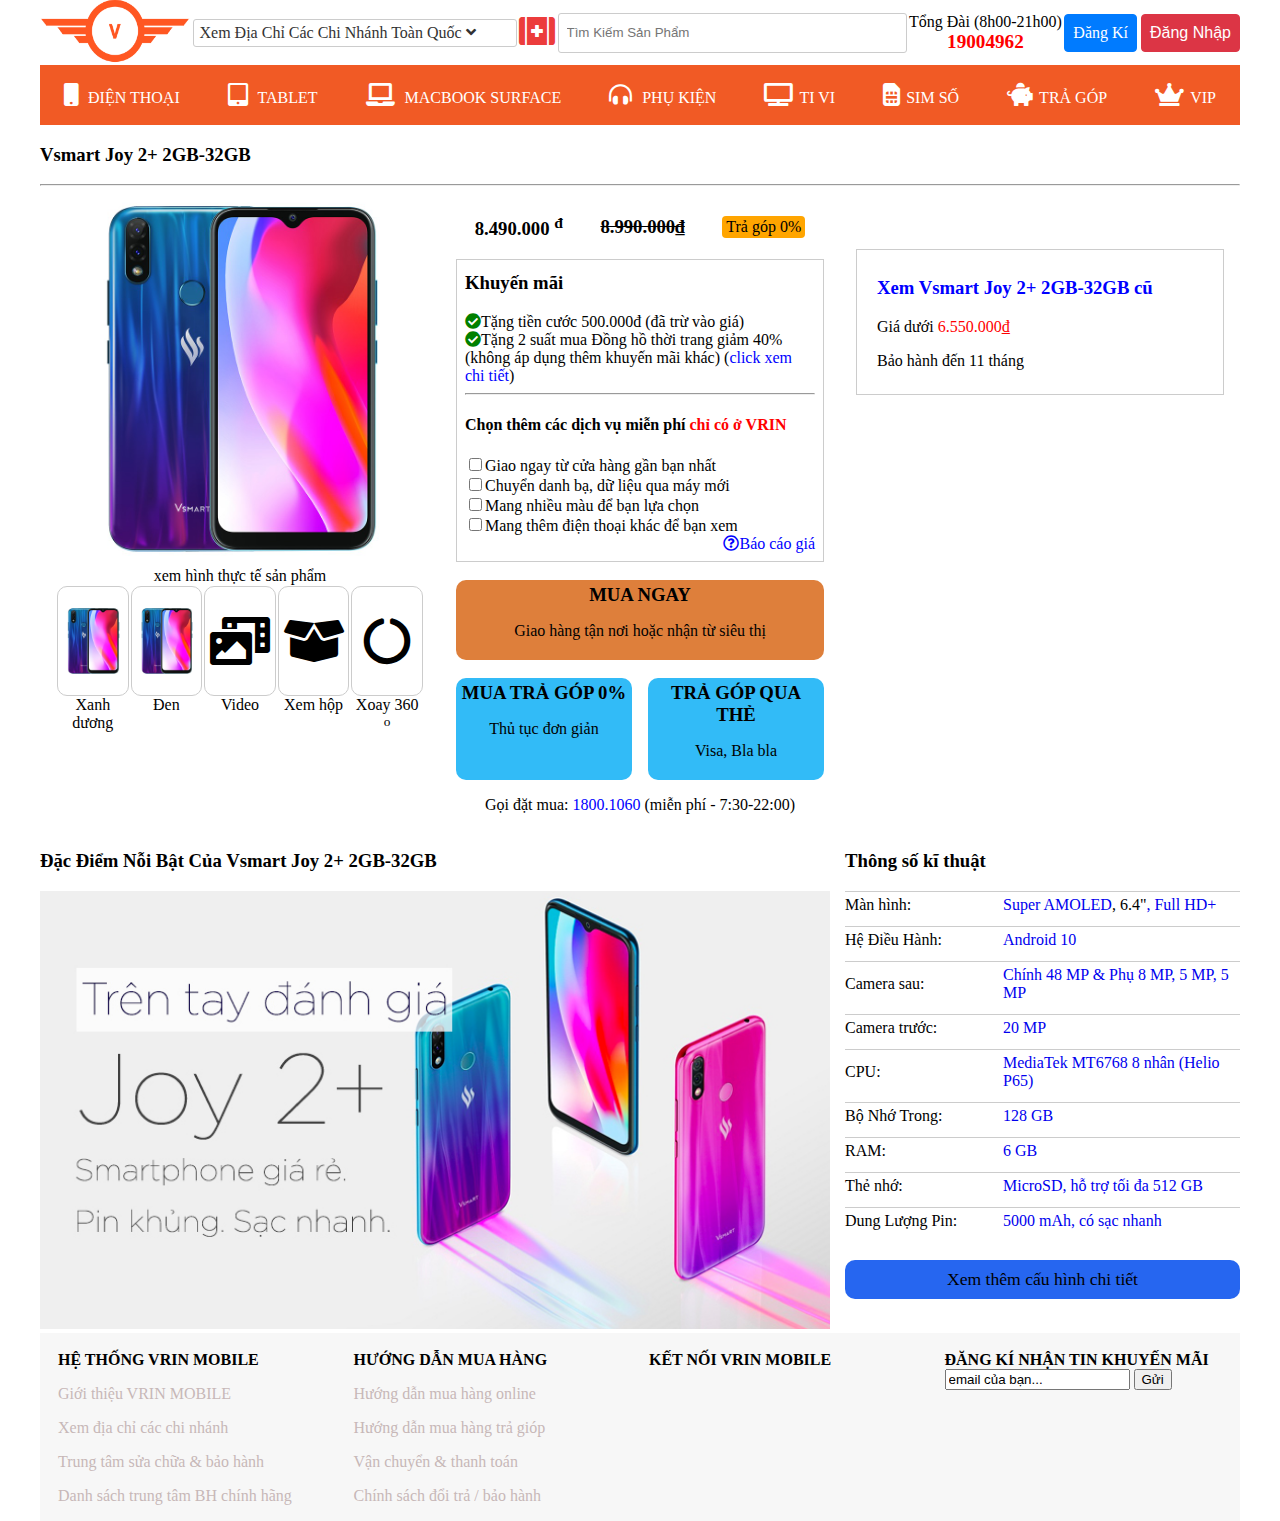
==== chitietsp.html @ d65a0f78 "Add files via upload" ====
<!DOCTYPE html>
<html>
<head>
	<title>Chi Tiết Sản Phẩn</title>
	<link rel="stylesheet" type="text/css" href="style.css">
	<link rel="stylesheet" type="text/css" href="https://cdnjs.cloudflare.com/ajax/libs/font-awesome/5.13.0/css/all.min.css">
</head>
<body style="margin: 0;">
<div class="original" style="background: white">
	<div class="web">
		<div class="header">
			<div class="search">
				<div>
					<img style="height: 65px;width: 150px" src="img/logo.png">
				</div>
				<div class="branch" style="position: relative;">
					<a id="click" class="title_branch" href="#">Xem Địa Chỉ Các Chi Nhánh Toàn Quốc 
						<i class="fas fa-angle-down"></i>
					</a>
					<div class="div_drop">
						<ul class="dropdown">Quảng Nam
							<li> 32 Phan Châu Trinh <span style="color: red">Tam kì-0392604962</span>
							</li>
							<li> 67 Phan Bội Châu <span style="color: red">Hội An-0932456784</span>
							</li>
						</ul>
						<ul class="dropdown">Đà Nẵng
							<li>67 Trần Quang Khải <span style="color: red">Ngũ Hành sơn-0976223157</span>
							</li>
							<li>208 Trần Đại Nghĩa <span style="color: red">Hải Châu-0323957824</span>
							</li>
						</ul>
						<ul class="dropdown">Hà Nội
							<li>108 Nguyễn Huệ <span style="color: red">Cầu giấy-0922323222</span>
							</li>
						</ul>
					</div>
				</div>
				<a style="font-size: 2rem;color: #EC3C3C" href=""><i class="fas fa-first-aid"></i></a>
				<tr>
				
				    <td > <input class="value" type="text" placeholder="Tìm Kiếm Sản Phẩm"  name="txt" size="40">
				    </td>
			    </tr>
			    <div style="text-align: center;">
			    	<p style="margin: 0;">Tổng Đài (8h00-21h00)</p>
			    	<span class="switchboard" >19004962</span>
			    </div>
			    <div>
			    	<a class="button login" href="dangnhap.html">Đăng Kí</a>
			    	<button class="button reg">Đăng Nhập</button>
			    </div>
			</div>
			<div class="header_menu">
				<ul class="header_list">
					<li class="header_item"> <i class="fas fa-mobile icon"></i> <a  href="" >ĐIỆN THOẠI</a></li>
					<li class="header_item"> <i class="fas fa-tablet-alt icon"></i> <a href="">TABLET</a></li>
					<li class="header_item"> <i class="fas fa-laptop icon"></i> <a href="">MACBOOK SURFACE</a></li>
					<li class="header_item"> <i class="fas fa-headphones-alt icon"></i> <a href="">PHỤ KIỆN</a></li>
					<li class="header_item"> <i class="fas fa-tv icon"></i><a href="">TI VI</a></li>
					<li class="header_item"> <i class="fas fa-sim-card icon"></i><a href="">SIM SỐ</a></li>
					<li class="header_item"> <i class="fas fa-piggy-bank icon"></i><a href="">TRẢ GÓP</a></li>	
					<li class="header_item"> <i id="VIP" class="fas fa-crown icon vip"></i><a href="">VIP</a></li>	
				</ul>
			</div>
		 </div>
		 <div class="main">
		 	<h3>Vsmart Joy 2+ 2GB-32GB</h3>
		 	<hr>
		 	<div class="row">
		 		<div class="col-lg-4">
		 			<img style="width: 100%" src="img/hot_product4.png">
		 			<p style="text-align: center;margin: 0;">xem hình thực tế sản phẩm</p>
		 			<div class="row">
		 				<div class="col-lg-2-5 bg_none">
		 					<div class="img">
		 						<img src="img/hot_product4.png">
		 					</div>
		 					<span class="desc_act">Xanh dương</span>
		 				</div>
		 				<div class="col-lg-2-5">
		 					<div class="img">
		 						<img src="img/hot_product4.png">
		 					</div>
		 					<span class="desc_act">Đen</span>
		 				</div>
		 				<div class="col-lg-2-5">
		 					<div class="img">
		 						<i style="font-size: 3rem;display: block;" class="fas fa-photo-video"></i>
		 					</div>
		 					<span class="desc_act">Video</span>
		 				</div>
		 				<div class="col-lg-2-5">
		 					<div class="img">
		 						<i style="font-size: 3rem;display: block;" class="fas fa-box-open"></i>
		 					</div>
		 					<span class="desc_act">Xem hộp</span>
		 				</div>
		 				<div class="col-lg-2-5">
		 					<div class="img">
		 						<i style="font-size: 3rem;display: block;" class="fas fa-circle-notch"></i>
		 					</div>
		 					<span class="desc_act">Xoay 360 <sup>o</sup></span>
		 				</div>
		 			</div>
		 		</div>
		 		<div class="col-lg-4">
		 			<div style="display: flex;justify-content: space-around;align-items: center;">
			 			<h3>8.490.000 <sup>đ</sup></h3>
			 			<h3 style="text-decoration: line-through;"> 8.990.000₫</h3>
			 			<span style="padding: 2px 4px;background: orange;border-radius: 4px;">Trả góp 0%</span>
		 			</div>
		 			<div style="padding: 8px;border: 1px solid #ccc">
		 				<div>
		 					<h3 style="margin-top: 4px">Khuyến mãi</h3>
		 					<i style="color: green" class="fas fa-check-circle"></i><span>Tặng tiền cước 500.000đ (đã trừ vào giá)</span>
		 					<br>
		 					<i style="color: green" class="fas fa-check-circle"></i><span>Tặng 2 suất mua Đồng hồ thời trang giảm 40% (không áp dụng thêm khuyến mãi khác) (<a style="color: blue" href="#">click xem chi tiết</a>)</span>
		 				</div>
		 				<hr>
		 				<div>
		 					<h4>Chọn thêm các dịch vụ miễn phí <span style="color: red">chỉ có ở VRIN</span></h4>
		 					<label>
		 						<input type="checkbox" name="">Giao ngay từ cửa hàng gần bạn nhất
		 					</label>
		 					<br>
		 					<label>
		 						<input type="checkbox" name="">Chuyển danh bạ, dữ liệu qua máy mới
		 					</label>
		 					<br>
		 					<label>
		 						<input type="checkbox" name="">Mang nhiều màu để bạn lựa chọn
		 					</label>
		 					<br>
		 					<label>
		 						<input type="checkbox" name="">Mang thêm điện thoại khác để bạn xem
		 					</label>
		 					<br>
		 					<div style="display: flex;justify-content: flex-end;color: blue">
		 						<i class="far fa-question-circle"></i><span>Báo cáo giá</span>
		 					</div>

		 				</div>
		 			</div>
		 			<br>
		 			<div style="text-align: center;width: 100%;padding: 4px;background: #DE7F3B;border-radius: 10px;box-sizing: border-box;">
		 				<h3 style="margin: 0">MUA NGAY</h3>
		 				<p>Giao hàng tận nơi hoặc nhận từ siêu thị</p>
		 			</div>
		 			<br>
		 			<div style="text-align: center;display: flex;">
		 				<div style="padding: 4px;background: #32BBF7;flex: 1;margin-right: 16px;border-radius: 10px">
		 					<h3 style="margin: 0">MUA TRẢ GÓP 0%</h3>
		 					<p>Thủ tục đơn giản</p>
		 				</div>
		 				<div style="padding: 4px;background: #32BBF7;flex: 1;border-radius: 10px">
		 					<h3 style="margin: 0">TRẢ GÓP QUA THẺ</h3>
		 					<P>Visa, Bla bla</P>
		 				</div>
		 			</div>
		 			<p style="text-align: center;">Gọi đặt mua:<span style="color: blue"> 1800.1060</span> (miễn phí - 7:30-22:00)</p>
		 		</div>
		 		<br>
		 		<br>
		 		<br>
		 		<div class="col-lg-4">
		 			<br>
		 		<br>
		 		<br>
		 			<div style="padding: 8px 20px;border: 1px solid #ccc">
		 				<h3 style="color: blue">Xem Vsmart Joy 2+ 2GB-32GB cũ</h3>
		 				<p>Giá dưới <span style="color: red">6.550.000₫</span></p>
		 				<p>Bảo hành đến 11 tháng</p>
		 			</div>
		 		</div>
		 	</div>
		 	<div style="display: flex;">
		 		<div style="flex: 2">
		 			<h3>Đặc Điểm Nỗi Bật Của Vsmart Joy 2+ 2GB-32GB </h3>
		 			<img style="width: 100%; " src="img/danhgia.jpg">
		 		</div>
		 		<div style="flex: 1;margin-left: 15px;">
		 			<h3>Thông số kĩ thuật</h3>
		 			<ul class="list_info">
		 				<li style="display: flex;border-top: 1px solid #ccc;align-items: center;">
		 					<span style="width: 40%">Màn hình:</span>
		 					<div style="width: 60%">
		 					<a href="#">Super AMOLED</a><span>, 6.4"</span><a href="#">, Full HD+</a>
		 				</div>
		 				</li>
		 				<li style="display: flex;border-top: 1px solid #ccc;align-items: center;">
		 					<span style="width: 40%">Hệ Điều Hành:</span>
		 					<div style="width: 60%">
		 					<a href="#"><span>	Android 10 </span></a>
		 				</div>
		 				</li>
		 				<li style="display: flex;border-top: 1px solid #ccc;align-items: center;">
		 					<span style="width: 40%">Camera sau:</span>
		 					<div style="width: 60%">
		 					<a href="#"><span>Chính 48 MP & Phụ 8 MP, 5 MP, 5 MP</span></a>
		 				</div>
		 				</li>
		 				<li style="display: flex;border-top: 1px solid #ccc;align-items: center;">
		 					<span style="width: 40%">Camera trước:</span>
		 					<div style="width: 60%">
		 					<a href="#"><span>20 MP</span></a>
		 				</div>
		 				</li>
		 				<li style="display: flex;border-top: 1px solid #ccc;align-items: center;">
		 					<span style="width: 40%">CPU:</span>
		 					<div style="width: 60%">
		 					<a href="#"><span>	MediaTek MT6768 8 nhân (Helio P65) </span></a>
		 				</div>
		 				</li>
		 				<li style="display: flex;border-top: 1px solid #ccc;align-items: center;">
		 					<span style="width: 40%">Bộ Nhớ Trong:</span>
		 					<div style="width: 60%">
		 					<a href="#"><span>128 GB</span></a>
		 				</div>
		 				</li>
		 				<li style="display: flex;border-top: 1px solid #ccc;align-items: center;">
		 					<span style="width: 40%">RAM:</span>
		 					<div style="width: 60%">
		 					<a href="#"><span>6 GB</span></a>
		 				</div>
		 				</li>
		 				<li style="display: flex;border-top: 1px solid #ccc;align-items: center;">
		 					<span style="width: 40%">Thẻ nhớ:</span>
		 					<div style="width: 60%">
		 					<a href="#"><span>MicroSD, hỗ trợ tối đa 512 GB</span></a>
		 				</div>
		 				</li>
		 				<li style="display: flex;border-top: 1px solid #ccc;align-items: center;">
		 					<span style="width: 40%">Dung Lượng Pin:</span>
		 					<div style="width: 60%">
		 					<a href="#"><span>5000 mAh, có sạc nhanh</span></a>
		 				</div>
		 				</li>
		 			</ul>
		 			<br>
		 			<div style="width: 100%;background: #2666F0;padding: 1px 0px;border-radius: 10px;">
		 				<p style="text-align: center;font-size: 1.1rem;margin: 8px">Xem thêm cấu hình chi tiết</p>
		 			</div>
		 		</div>
		 	</div>
		 </div>
		 <div class="footer">
			<div style=" background:#f7f7f7 ; padding-top: 18px;" class="row row_footer">
				<div class="col-lg-3" style="margin-left: 18px;">
					<b><h7>HỆ THỐNG VRIN MOBILE</h7></b>
					<div class="menu_footer" style=" color: #C7B8B8">
					<P>Giới thiệu VRIN MOBILE</P>
					<p>Xem địa chỉ các chi nhánh</p>
					<p>Trung tâm sửa chữa & bảo hành</p>
					<p>Danh sách trung tâm BH chính hãng</p>
					</div>
				</div>
				<div class="col-lg-3">
					<b><h7>HƯỚNG DẪN MUA HÀNG</h7></b>
					<div class="menu_footer" style="color:#C7B8B8 ">
					<p>Hướng dẫn mua hàng online</p>
					<P>Hướng dẫn mua hàng trả gióp</P>
					<p>Vận chuyển & thanh toán</p>
					<P>Chính sách đổi trả / bảo hành</P>
					</div>
				</div>
				<div class="col-lg-3">
					<b><h7>KẾT NỐI VRIN MOBILE</h7></b>
					<div class="menu_footer" >
						
					</div>
				</div>
				<div class="col-lg-3">
					<b><h7>ĐĂNG KÍ NHẬN TIN KHUYẾN MÃI</h7></b>
					<div class="menu_footer">
					<span> <input value="email của bạn..." type="text" name=""> 
						<button>Gửi</button>
				    </span>
				    </div>
				</div>
			</div>
		</div>
	</div>
</div>		
</body>
</html>
---- style.css ----
ul li{
	list-style-type: none;
}
ul{
	margin: 0;
	padding-left:0;	
}
a{
	text-decoration: none;
}
a:hover{
	text-decoration: none;
}	
.title_branch:hover{
    background: #f15a25;
    color: #FFFFFF;
}
.row{
	display: flex;
}
.div_drop{
	display: none;
}
.switchboard{
	margin: 0;
    font-size: 1.2rem;
    color: red;
    font-weight: bold;
}
.title_branch{
	color: #333;
	border: 1px solid #ccc;
	border-radius: 3px;
	padding: 4px 6px;
	width: 310px;
	display: block;
}
{
	color: #382525
}
.div_drop{
	box-sizing: border-box;
	z-index: 999;
	position: absolute;
	background: #fff;
	border: 1px solid red;
	padding: 0 8px;
	width: 100%;
	height: 30vh;
	overflow-y: auto;
	animation: anima .2s
}
@keyframes anima{
	from{
		width: 0;
		height: 0;
	}
	to{

	}
}
a{
	
}
.div_drop::-webkit-scrollbar {
  display: none;
}

.dropdown li{
	margin-left: 15px;
	list-style-type:unset;
}
.search{
	height: 65px;
	display: flex;
	align-items: center;
	justify-content: space-between;
	background: white;
}
.value{
	height: 36px;
	border: 1px solid #ccc;
	border-radius: 3px;
	padding-left: 8px;
	outline: none;

}
.value:focus{
box-shadow:1px 2px 8px #C3BFBF;
}
.original{
	width: 100%;
	background: #E9E3E3;
}
.web{
	width: 1200px;
	margin: 0 auto;
}
.header_list{
	height: 100%;
	padding: 0px;
	display: flex;
	justify-content: space-around;
	align-items: center;
	flex: 1;

}
.list_info li{
	padding-top: 4px;
	margin: 12px 0;
}
.header_menu{
	display: flex;
	background: #f15a25;
	height: 60px;
	color: #FFFFFF;
}
.header_item:hover{
	color: #332020;
}
.header_item a:hover{
	color: #332020;
}
.header_item a{
	color:#fff;
}
.icon{
	margin-right: 6px;
	font-size: 23px;
}
.main_slide{
	width: 60%;
}
.tech_news{
	margin-top: 6px;
	margin-bottom: 0;
    color: #FFFFFF;
    background: #f15a25;
    height: 34px;
    text-align: center;
    line-height: 34px;
}
.promotion{
	margin-top: 5px;
}
.tech_news_img{
   width: 100%;
}
.carousel-item{
	height: 382px;
}
.image{
	padding: 15px ;

}
.image_product{
	background: white;
	border: 1px solid #FFFFFF;
	border-radius: 10px;
}
.info_product{
	padding:0 28px;
}
.title_hot-product{
	padding-left: 8px;
	position: relative;
	background: #ff5400;
	margin-top: 8px;
	width: 230px;
	height: 33px;
	color: white;
}
.title_hot-product:after{
	right: -14px;
	position: absolute;
	content: '';
	width: 0;
	height: 0;
	border-left: 1px solid transparent;
	border-right: 14px solid transparent;
	border-bottom: 33px solid #EF6D24;
}
.title_selling:after{
	right: -14px;
	position: absolute;
	content: '';
	width: 0;
	height: 0;
	border-left: 1px solid transparent;
	border-right: 14px solid transparent;
	border-bottom: 33px solid #EF6D24;
}
.title_care:after{
	right: -14px;
	position: absolute;
	content: '';
	width: 0;
	height: 0;
	border-left: 1px solid transparent;
	border-right: 14px solid transparent;
	border-bottom: 33px solid #EF6D24;
}
.hot_deal{
	border: 2px solid #F25623;
	background: #FFFFFF;
}
.img_hotdeal{
	border: 2px solid #F25623;
	padding: 8px;
}
.name_hotdeal{
	color:#f15a25;
	text-align: center; 
}
.title_hotdeal{
	padding: 8px;
	display: flex;
	align-items: center;
	justify-content: center;
}
.title_hotdeal h3{
	font-size: 2rem;
	padding-bottom: 14px;
}
.title_hotdeal p{
	font-size: 1.2rem;
	background: #FF680C;
	border-radius: 8px;
	padding: 4px;
}
.title_selling{
	padding-left: 8px;
	position: relative;
	background: #ff5400;
	margin-top: 8px;
	width: 317px;
	height: 33px;
	color: white;
}
.image_selling{
	background: white;
	border: 1px solid #FFFFFF;
	border-radius: 10px;
}
.info_selling{
	padding:0 28px;
}
.title_care{
	padding-left: 8px;
	position: relative;
	background: #ff5400;
	margin-top: 8px;
	width: 400px;
	height: 33px;
	color: white;
}
.image_care{
	background: white;
	border: 1px solid #FFFFFF;
	border-radius: 10px;
}
.info_care{
	padding:0 28px;
}
.seemore{
	margin-top: 16px;
	display: flex;
    justify-content: center;
    width: 100%;
    align-items: center;
}
.see_more{
	border: 1px solid #FD6D06 ;
    padding: 16px 60px;
    line-height: 100%;
    color: #FD6D06;
    border-radius: 10px;
    margin-top: -15px;
}
.see_more:hover{
	background: #FD6D06;
	color: white;
}
.col-lg-2-5{
	background: white;
	width: 20%;
	border: 1px solid #FFFFFF;
	border-radius: 10px;
}
.col-lg-4{
	background: white;
	padding: 0 15px;
	width: 33.3%;
	background: white;
	border: 1px solid #FFFFFF;
}
.title_accessories{
	margin-top: 8px;
	padding-left: 8px;
	position: relative;
	background:#ff5400;
	color: white;
	width: 205px;
	height: 33px; 
}
.title_accessories:after{
    right: -14px;
	position: absolute;
	content: '';
	width: 0;
	height: 0;
	border-left: 1px solid transparent;
	border-right: 14px solid transparent;
	border-bottom: 33px solid #EF6D24;	
}
.col1{
	width: 25%;
	margin: 8px;
}
.col{
	margin: 8px;

}
.abc{
	margin-left: 0px;
}
.col-lg-3{
	width: 25%;
}
.info_accessories{
	padding:0 28px;
}
.img img{
	width: 100%;
}
.img{
	border: 1px solid #ccc;
	border-radius: 10px;
	display: flex;
	align-items: center;
	height: 100%;
	justify-content: center;
}
.desc_act{
	text-align: center;
	display: block;
}
.button{
	color: #fff;
	display: inline-block;
    font-weight: 400;
    text-align: center;
    border: 1px solid transparent;
    padding: 6px 8px;
    font-size: 1rem;
    line-height: 1.5;
    border-radius: 4px;
}
.login{
    background-color: #007bff;
    border-color: #007bff;
}
.reg{
    background-color: #dc3545;
    border-color: #dc3545;
}
.branch:hover .div_drop{
	display: block;
}
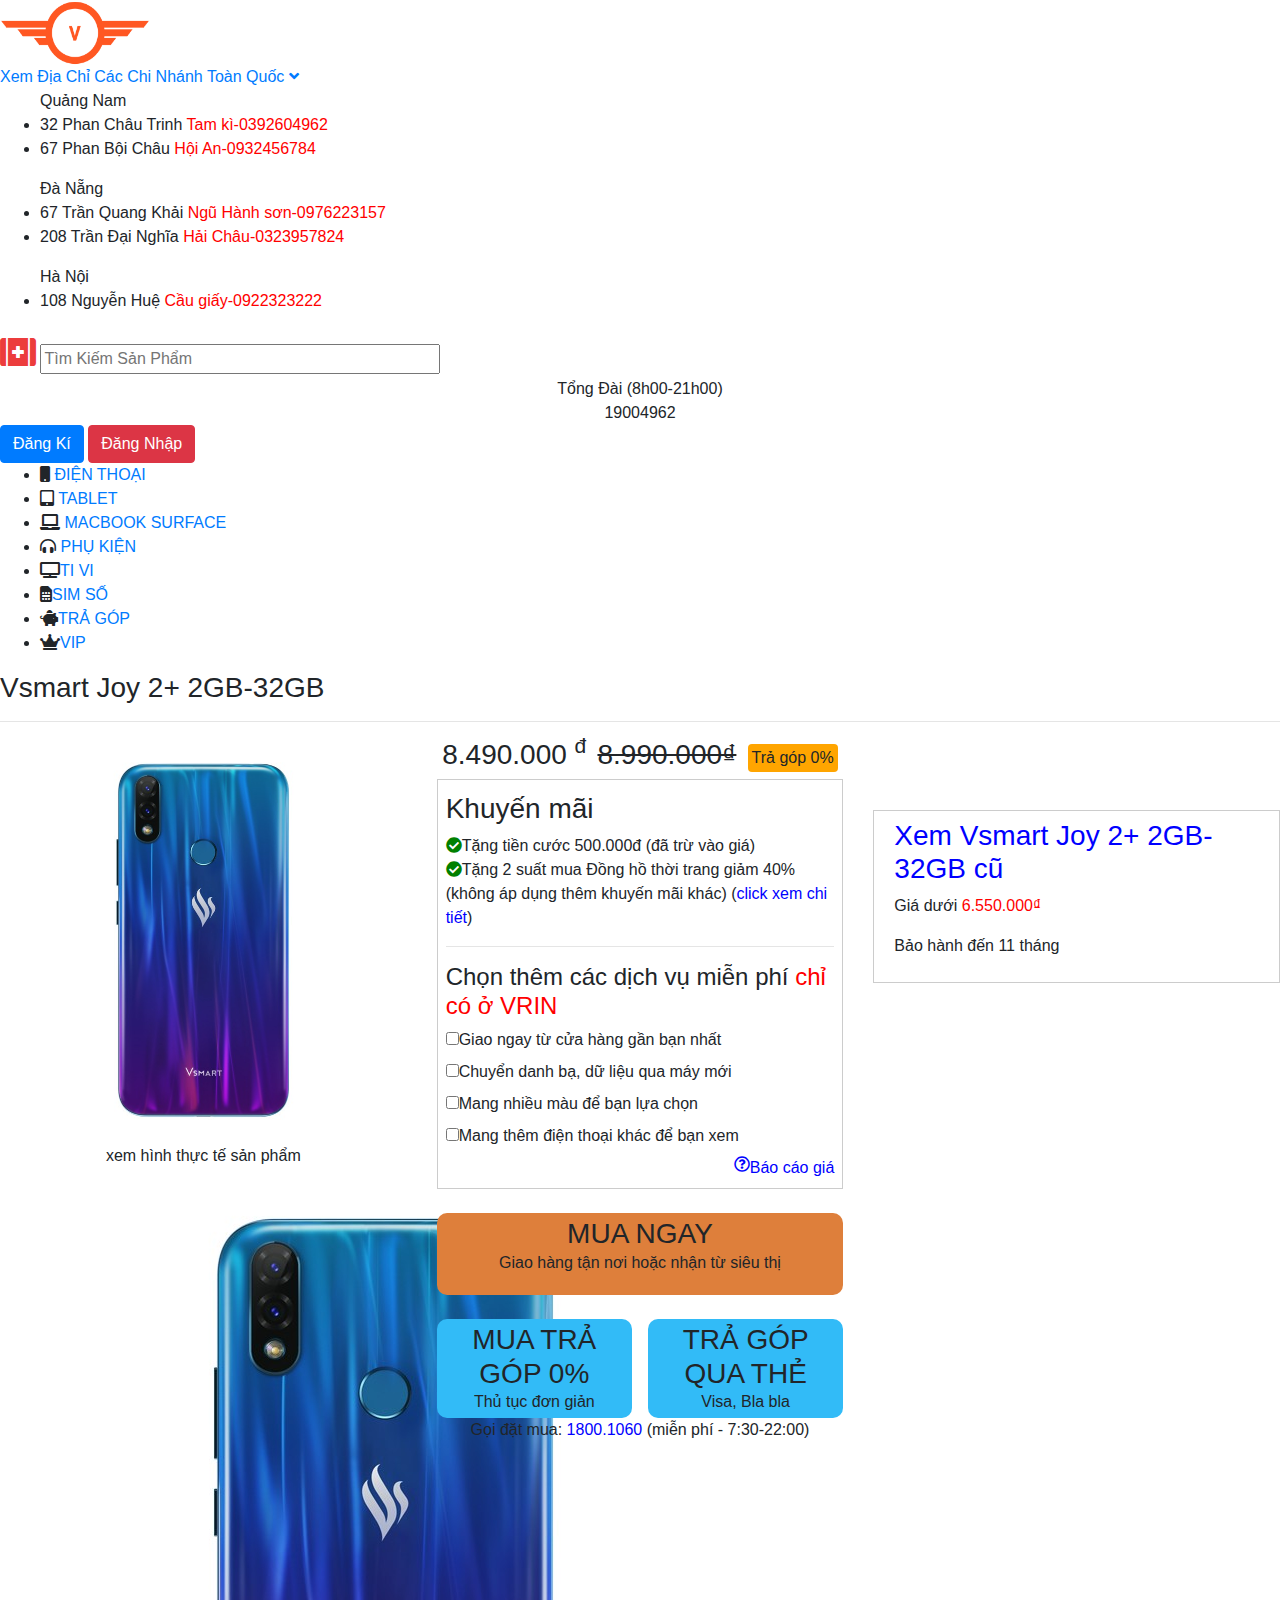
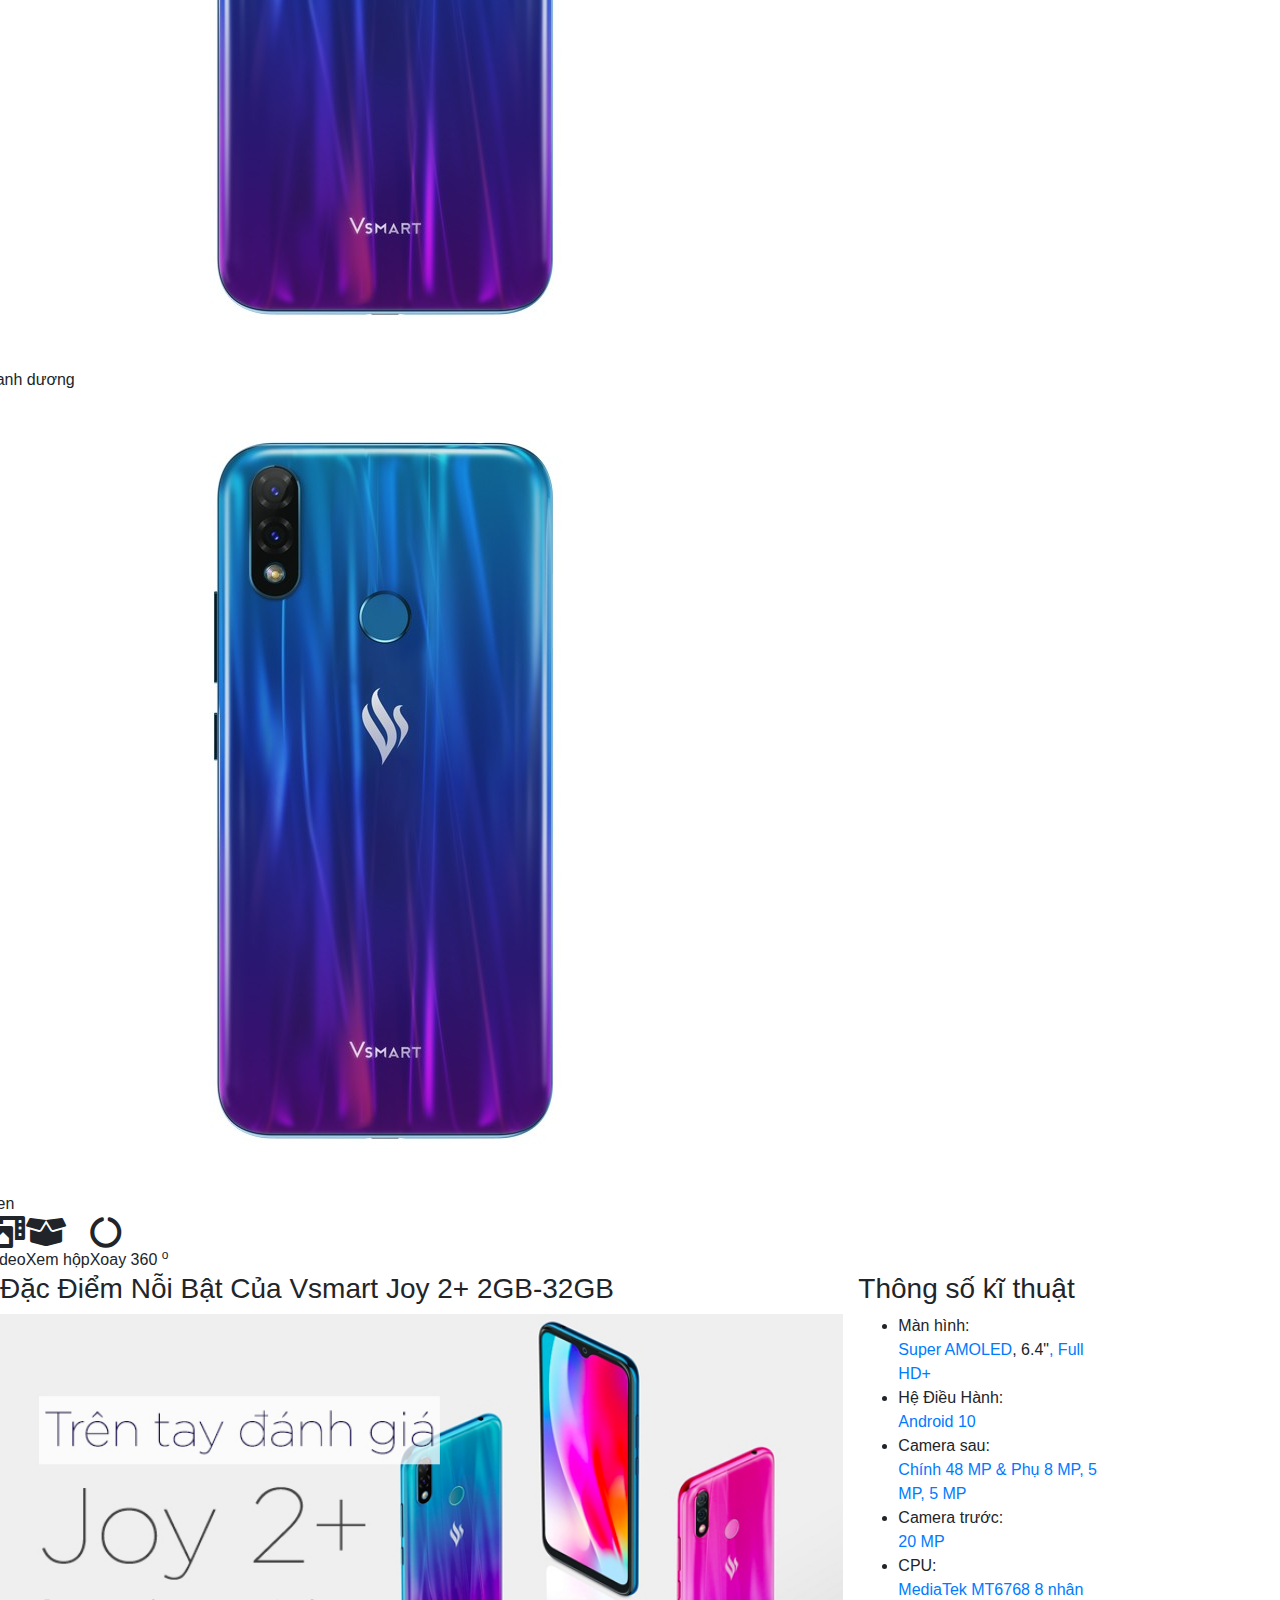
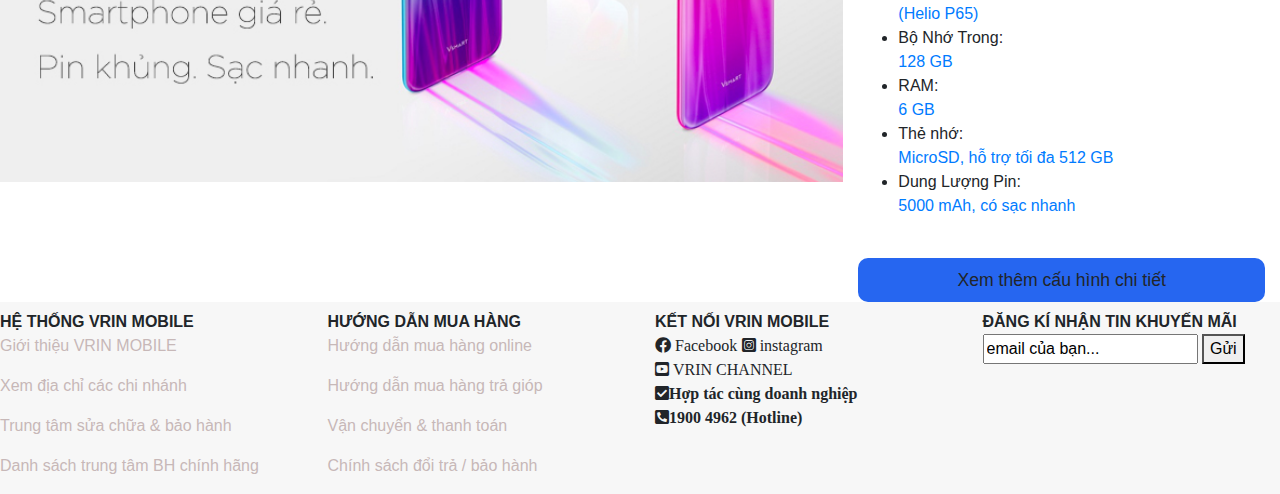
==== commit d44a7f5a: "Update chitietsp.html" ====
--- a/chitietsp.html
+++ b/chitietsp.html
@@ -2,8 +2,11 @@
 <html>
 <head>
 	<title>Chi Tiết Sản Phẩn</title>
-	<link rel="stylesheet" type="text/css" href="style.css">
+	<link rel="stylesheet" href="https://maxcdn.bootstrapcdn.com/bootstrap/4.4.1/css/bootstrap.min.css">
+	<link rel="stylesheet" type="text/css" href="css/style.css">
 	<link rel="stylesheet" type="text/css" href="https://cdnjs.cloudflare.com/ajax/libs/font-awesome/5.13.0/css/all.min.css">
+	<script src="https://ajax.googleapis.com/ajax/libs/jquery/3.5.1/jquery.min.js"></script>
+
 </head>
 <body style="margin: 0;">
 <div class="original" style="background: white">
@@ -47,8 +50,8 @@
 			    	<span class="switchboard" >19004962</span>
 			    </div>
 			    <div>
-			    	<a class="button login" href="dangnhap.html">Đăng Kí</a>
-			    	<button class="button reg">Đăng Nhập</button>
+			    	<a href="#" class="btn btn-primary btn_modal">Đăng Kí</a>
+			    	<button class="btn btn-danger btn_modal">Đăng Nhập</button>
 			    </div>
 			</div>
 			<div class="header_menu">
@@ -69,36 +72,36 @@
 		 	<hr>
 		 	<div class="row">
 		 		<div class="col-lg-4">
-		 			<img style="width: 100%" src="img/hot_product4.png">
+		 			<img style="width: 100%" src="img/hot_product4.jpg">
 		 			<p style="text-align: center;margin: 0;">xem hình thực tế sản phẩm</p>
 		 			<div class="row">
-		 				<div class="col-lg-2-5 bg_none">
-		 					<div class="img">
-		 						<img src="img/hot_product4.png">
+		 				<div class="col-lg-2-5 ">
+		 					<div class="img">
+		 						<img src="img/hot_product4.jpg">
 		 					</div>
 		 					<span class="desc_act">Xanh dương</span>
 		 				</div>
 		 				<div class="col-lg-2-5">
 		 					<div class="img">
-		 						<img src="img/hot_product4.png">
+		 						<img src="img/hot_product4.jpg">
 		 					</div>
 		 					<span class="desc_act">Đen</span>
 		 				</div>
 		 				<div class="col-lg-2-5">
 		 					<div class="img">
-		 						<i style="font-size: 3rem;display: block;" class="fas fa-photo-video"></i>
+		 						<i style="font-size: 2rem;display: block;" class="fas fa-photo-video"></i>
 		 					</div>
 		 					<span class="desc_act">Video</span>
 		 				</div>
 		 				<div class="col-lg-2-5">
 		 					<div class="img">
-		 						<i style="font-size: 3rem;display: block;" class="fas fa-box-open"></i>
+		 						<i style="font-size: 2rem;display: block;" class="fas fa-box-open"></i>
 		 					</div>
 		 					<span class="desc_act">Xem hộp</span>
 		 				</div>
 		 				<div class="col-lg-2-5">
 		 					<div class="img">
-		 						<i style="font-size: 3rem;display: block;" class="fas fa-circle-notch"></i>
+		 						<i style="font-size: 2rem;display: block;" class="fas fa-circle-notch"></i>
 		 					</div>
 		 					<span class="desc_act">Xoay 360 <sup>o</sup></span>
 		 				</div>
@@ -151,11 +154,11 @@
 		 			<div style="text-align: center;display: flex;">
 		 				<div style="padding: 4px;background: #32BBF7;flex: 1;margin-right: 16px;border-radius: 10px">
 		 					<h3 style="margin: 0">MUA TRẢ GÓP 0%</h3>
-		 					<p>Thủ tục đơn giản</p>
+		 					<p style="margin-bottom: 0">Thủ tục đơn giản</p>
 		 				</div>
 		 				<div style="padding: 4px;background: #32BBF7;flex: 1;border-radius: 10px">
 		 					<h3 style="margin: 0">TRẢ GÓP QUA THẺ</h3>
-		 					<P>Visa, Bla bla</P>
+		 					<P style="margin-bottom: 0">Visa, Bla bla</P>
 		 				</div>
 		 			</div>
 		 			<p style="text-align: center;">Gọi đặt mua:<span style="color: blue"> 1800.1060</span> (miễn phí - 7:30-22:00)</p>
@@ -174,63 +177,63 @@
 		 			</div>
 		 		</div>
 		 	</div>
-		 	<div style="display: flex;">
-		 		<div style="flex: 2">
+		 	<div class="row">
+		 		<div class="col-lg-8">
 		 			<h3>Đặc Điểm Nỗi Bật Của Vsmart Joy 2+ 2GB-32GB </h3>
 		 			<img style="width: 100%; " src="img/danhgia.jpg">
 		 		</div>
-		 		<div style="flex: 1;margin-left: 15px;">
+		 		<div style="margin-left: -15px;" class="col-lg-4">
 		 			<h3>Thông số kĩ thuật</h3>
 		 			<ul class="list_info">
-		 				<li style="display: flex;border-top: 1px solid #ccc;align-items: center;">
+		 				<li class="item_info" >
 		 					<span style="width: 40%">Màn hình:</span>
 		 					<div style="width: 60%">
 		 					<a href="#">Super AMOLED</a><span>, 6.4"</span><a href="#">, Full HD+</a>
 		 				</div>
 		 				</li>
-		 				<li style="display: flex;border-top: 1px solid #ccc;align-items: center;">
+		 				<li class="item_info">
 		 					<span style="width: 40%">Hệ Điều Hành:</span>
 		 					<div style="width: 60%">
 		 					<a href="#"><span>	Android 10 </span></a>
 		 				</div>
 		 				</li>
-		 				<li style="display: flex;border-top: 1px solid #ccc;align-items: center;">
+		 				<li class="item_info">
 		 					<span style="width: 40%">Camera sau:</span>
 		 					<div style="width: 60%">
 		 					<a href="#"><span>Chính 48 MP & Phụ 8 MP, 5 MP, 5 MP</span></a>
 		 				</div>
 		 				</li>
-		 				<li style="display: flex;border-top: 1px solid #ccc;align-items: center;">
+		 				<li class="item_info">
 		 					<span style="width: 40%">Camera trước:</span>
 		 					<div style="width: 60%">
 		 					<a href="#"><span>20 MP</span></a>
 		 				</div>
 		 				</li>
-		 				<li style="display: flex;border-top: 1px solid #ccc;align-items: center;">
+		 				<li class="item_info">
 		 					<span style="width: 40%">CPU:</span>
 		 					<div style="width: 60%">
 		 					<a href="#"><span>	MediaTek MT6768 8 nhân (Helio P65) </span></a>
 		 				</div>
 		 				</li>
-		 				<li style="display: flex;border-top: 1px solid #ccc;align-items: center;">
+		 				<li class="item_info">
 		 					<span style="width: 40%">Bộ Nhớ Trong:</span>
 		 					<div style="width: 60%">
 		 					<a href="#"><span>128 GB</span></a>
 		 				</div>
 		 				</li>
-		 				<li style="display: flex;border-top: 1px solid #ccc;align-items: center;">
+		 				<li class="item_info">
 		 					<span style="width: 40%">RAM:</span>
 		 					<div style="width: 60%">
 		 					<a href="#"><span>6 GB</span></a>
 		 				</div>
 		 				</li>
-		 				<li style="display: flex;border-top: 1px solid #ccc;align-items: center;">
+		 				<li class="item_info">
 		 					<span style="width: 40%">Thẻ nhớ:</span>
 		 					<div style="width: 60%">
 		 					<a href="#"><span>MicroSD, hỗ trợ tối đa 512 GB</span></a>
 		 				</div>
 		 				</li>
-		 				<li style="display: flex;border-top: 1px solid #ccc;align-items: center;">
+		 				<li class="item_info">
 		 					<span style="width: 40%">Dung Lượng Pin:</span>
 		 					<div style="width: 60%">
 		 					<a href="#"><span>5000 mAh, có sạc nhanh</span></a>
@@ -244,9 +247,9 @@
 		 		</div>
 		 	</div>
 		 </div>
-		 <div class="footer">
-			<div style=" background:#f7f7f7 ; padding-top: 18px;" class="row row_footer">
-				<div class="col-lg-3" style="margin-left: 18px;">
+		 <div class="footer"  style="background: #f7f7f7;padding-top: 8px;">
+			<div class="row">
+				<div class="col-lg-3">
 					<b><h7>HỆ THỐNG VRIN MOBILE</h7></b>
 					<div class="menu_footer" style=" color: #C7B8B8">
 					<P>Giới thiệu VRIN MOBILE</P>
@@ -267,7 +270,13 @@
 				<div class="col-lg-3">
 					<b><h7>KẾT NỐI VRIN MOBILE</h7></b>
 					<div class="menu_footer" >
-						
+						<div class="connect_us">
+							<i class="fab fa-facebook"> Facebook</i>
+							<i class="fab fa-instagram-square"> instagram</i>
+							<i class="fab fa-youtube-square"> VRIN CHANNEL</i>
+							<i class="fas fa-check-square">Hợp tác cùng doanh nghiệp</i>
+							<i class="fas fa-phone-square-alt">1900 4962 (Hotline)</i>
+						</div>
 					</div>
 				</div>
 				<div class="col-lg-3">
@@ -283,4 +292,5 @@
 	</div>
 </div>		
 </body>
-</html>+<script src="js/js.js"></script>
+</html>
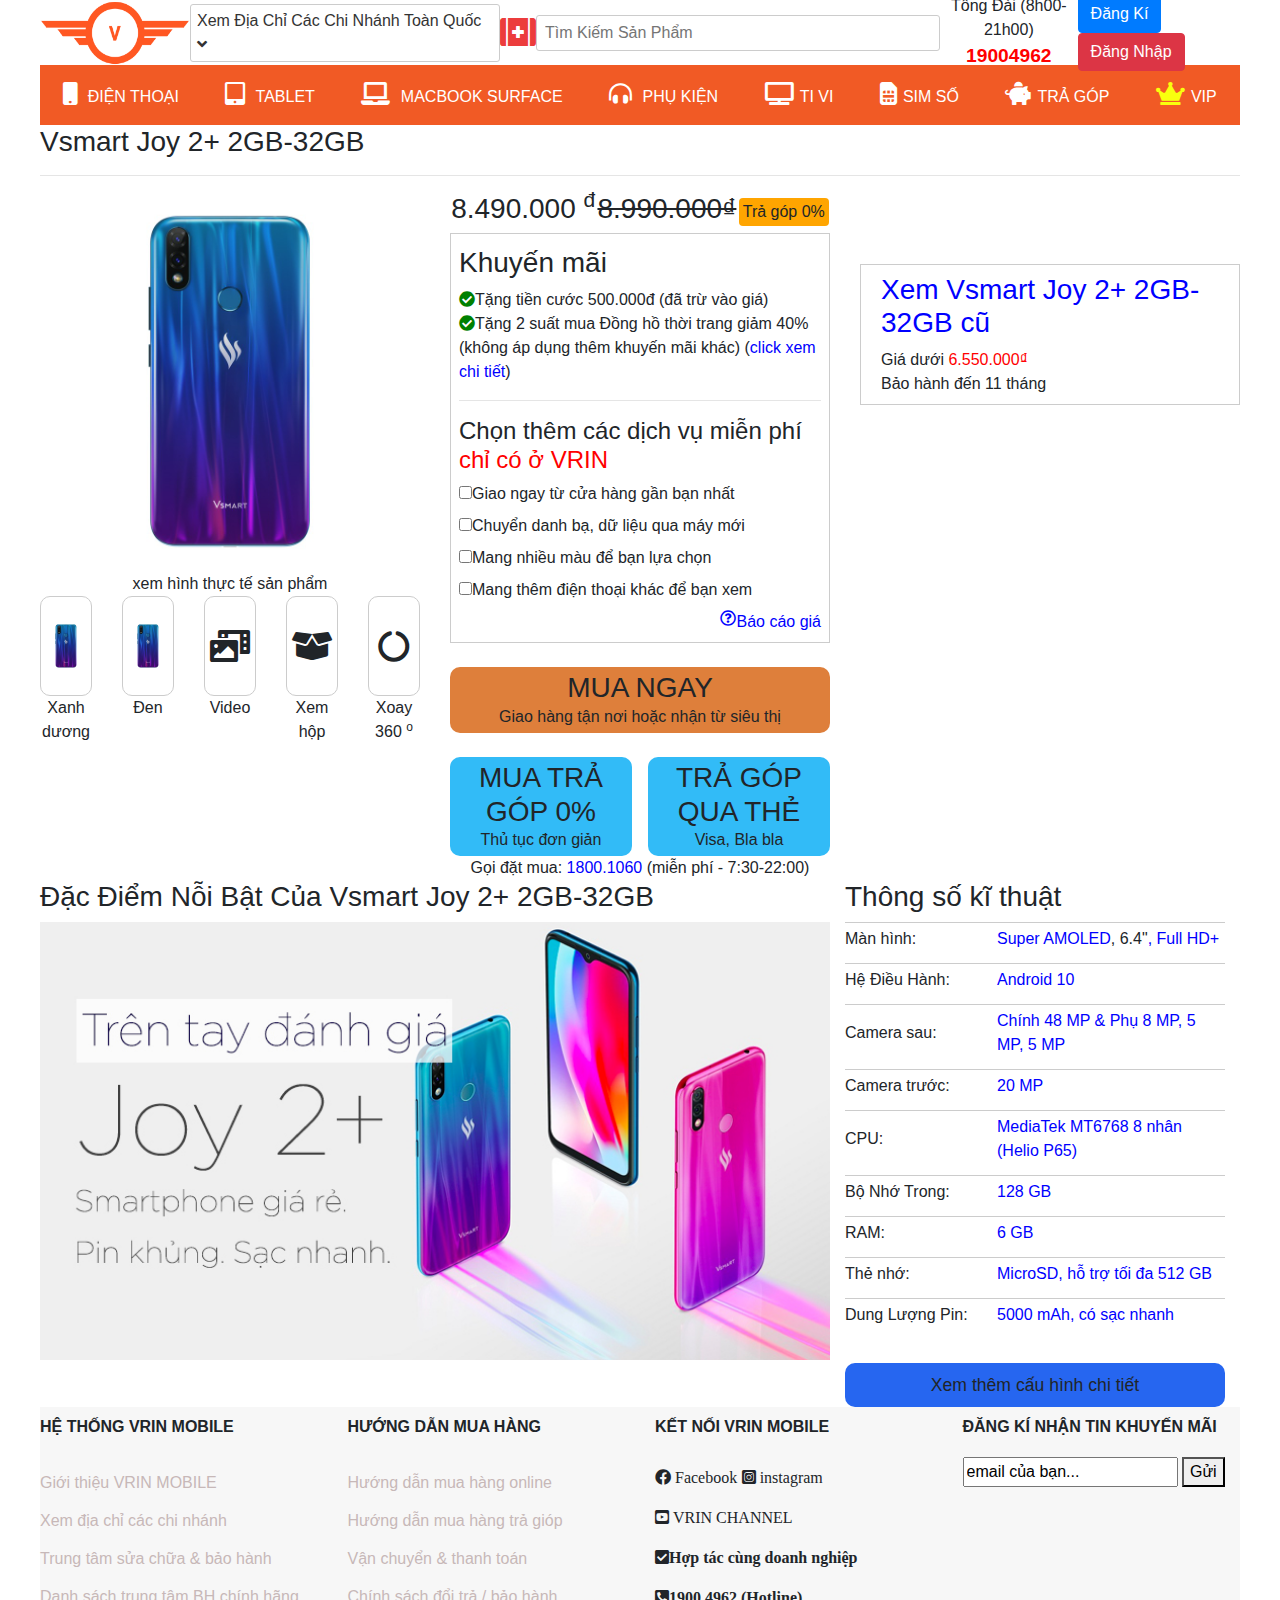
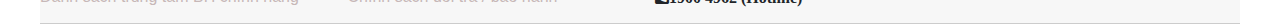
==== commit 275940b4: "Update chitietsp.html" ====
--- a/chitietsp.html
+++ b/chitietsp.html
@@ -3,7 +3,7 @@
 <head>
 	<title>Chi Tiết Sản Phẩn</title>
 	<link rel="stylesheet" href="https://maxcdn.bootstrapcdn.com/bootstrap/4.4.1/css/bootstrap.min.css">
-	<link rel="stylesheet" type="text/css" href="css/style.css">
+	<link rel="stylesheet" type="text/css" href="style.css">
 	<link rel="stylesheet" type="text/css" href="https://cdnjs.cloudflare.com/ajax/libs/font-awesome/5.13.0/css/all.min.css">
 	<script src="https://ajax.googleapis.com/ajax/libs/jquery/3.5.1/jquery.min.js"></script>
 
--- a/style.css
+++ b/style.css
@@ -0,0 +1,551 @@
+	ul li{
+		list-style-type: none;
+	}
+	ul{
+		padding-left:0;	
+		margin: 0px;
+	}
+	a:hover{
+		text-decoration: none;
+	}
+	p{
+		margin-bottom: 0;
+	}	
+	.title_branch:hover{
+	    background: #f15a25;
+	    color: #FFFFFF;
+	}
+	.div_drop{
+		display: none;
+	}
+	.switchboard{
+		margin: 0;
+	    font-size: 1.2rem;
+	    color: red;
+	    font-weight: bold;
+	}
+	.title_branch{
+		color: #333;
+		border: 1px solid #ccc;
+		border-radius: 3px;
+		padding: 4px 6px;
+		width: 310px;
+		display: block;
+	}
+	{
+		color: #382525
+	}
+	.div_drop{
+		z-index: 999;
+		position: absolute;
+		background: #fff;
+		border: 1px solid red;
+		padding: 0 8px;
+		width: 100%;
+		height: 30vh;
+		overflow-y: auto;
+	}
+	a{
+		color: #FFFFFF;
+	}
+	.div_drop::-webkit-scrollbar {
+	  display: none;
+	}
+
+	.dropdown li{
+		margin-left: 15px;
+		list-style-type:unset;
+	}
+	.search{
+		background: white;
+		height: 65px;
+		display: flex;
+		align-items: center;
+		justify-content: space-between;
+	}
+	.value{
+		height: 36px;
+		border: 1px solid #ccc;
+		border-radius: 3px;
+		padding-left: 8px;
+		outline: none;
+
+	}
+	.value:focus{
+	box-shadow:1px 2px 8px #C3BFBF;
+	}
+	.original{
+		width: 100%;
+		background: #E9E3E3;
+	}
+	.web{
+		width: 1200px;
+		margin: 0 auto;
+	}
+	.header_list{
+		height: 100%;
+		padding: 0px;
+		display: flex;
+		justify-content: space-around;
+		align-items: center;
+		flex: 1;
+
+	}
+	.header_list a{
+		text-decoration: none;
+	}
+	.header_menu{
+		display: flex;
+		background: #f15a25;
+		height: 60px;
+		color: #FFFFFF;
+	}
+	.header_item:hover{
+		color: #332020;
+	}
+	.header_item a:hover{
+		color: #332020;
+	}
+	.icon{
+		margin-right: 6px;
+		font-size: 23px;
+	}
+	.vip{
+		color: #F9FF0E;
+	}
+	.tech_news{
+	    color: #FFFFFF;
+	    background: #f15a25;
+	    height: 34px;
+	    text-align: center;
+	    line-height: 34px;
+	}
+	.promotion{
+		margin-top: 5px;
+	}
+	.tech_news_img{
+	   width: 100%;
+	}
+	.carousel-item{
+		height: 382px;
+	}
+	.image_product{
+		
+	}
+	.info_product{
+		padding:0px;
+	}
+	.product{
+		padding: 8px;
+		background: white;
+		border: 1px solid #FFFFFF;
+		border-radius: 10px;
+	}
+	.buy{
+		padding: 4px;
+		text-align: center;
+		border: 1px solid #ff5400;
+		color: white;
+		text-transform: uppercase;
+		font-size: 0.6rem;
+		font-weight: 700;
+		border-radius: 6px;
+	}
+	.buy.buy_now{
+		color: #ff5400;
+	}
+	.buy.buy_install{
+		color: #333;
+		border: 1px solid black;
+	}
+	.title_hot-product{
+		padding-left: 8px;
+		position: relative;
+		background: #ff5400;
+		margin-top: 8px;
+		max-width: 340px;
+		color: white;
+	}
+	.title_hot-product:after{
+		right: -14px;
+		position: absolute;
+		content: '';
+		width: 0;
+		height: 0;
+		border-left: 1px solid transparent;
+		border-right: 14px solid transparent;
+		border-bottom: 33px solid #EF6D24;
+	}
+	.title_hot-product:before{
+		position: absolute;
+		content: '';
+		width: 1200px;
+		height: 2px;
+		bottom: 0px;
+		left: 0;
+		background: #ff5400;
+	}
+	.image{
+		padding: 0 12px;
+	}
+	.title_selling:after{
+		right: -14px;
+		position: absolute;
+		content: '';
+		width: 0;
+		height: 0;
+		border-left: 1px solid transparent;
+		border-right: 14px solid transparent;
+		border-bottom: 33px solid #EF6D24;
+	}
+	.title_selling:before{
+		position: absolute;
+		content: '';
+		width: 1200px;
+		height: 2px;
+		bottom: 0px;
+		left: 0;
+		background: #ff5400;
+	}
+	.title_care:after{
+		right: -14px;
+		position: absolute;
+		content: '';
+		width: 0;
+		height: 0;
+		border-left: 1px solid transparent;
+		border-right: 14px solid transparent;
+		border-bottom: 33px solid #EF6D24;
+	}
+	.title_care:before{
+		position: absolute;
+		content: '';
+		width: 1200px;
+		height: 2px;
+		bottom: 0px;
+		left: 0;
+		background: #ff5400;
+	}
+	.hot_deal{
+		border: 2px solid #F25623;
+		background: #FFFFFF;
+	}
+	.img_hotdeal{
+		border: 2px solid #F25623;
+		padding: 8px;
+	}
+	.name_hotdeal{
+		color:#f15a25;
+		text-align: center; 
+	}
+	.title_hotdeal{
+		padding: 8px;
+		display: flex;
+		align-items: center;
+		justify-content: center;
+	}
+	.title_hotdeal h3{
+		font-size: 2rem;
+	}
+	.title_hotdeal p{
+		font-size: 1.2rem;
+		background: #FF680C;
+		border-radius: 8px;
+		padding: 4px;
+	}
+	.title_selling{
+		padding-left: 8px;
+		position: relative;
+		background: #ff5400;
+		margin-top: 8px;
+		width: 460px;
+		color: white;
+	}
+	.image_selling{
+		background: white;
+		border: 1px solid #FFFFFF;
+		border-radius: 10px;
+	}
+	.info_selling{
+		padding:0 ;
+	}.title_care{
+		padding-left: 8px;
+		position: relative;
+		background: #ff5400;
+		margin-top: 8px;
+		width: 430px;
+		color: white;
+	}
+	.item_info{
+		margin-bottom: 8px;
+		padding: 4px 0;
+		display: flex;
+		border-top: 1px solid #ccc;
+		align-items: center;
+	}
+	.image_care{
+		background: white;
+		border: 1px solid #FFFFFF;
+		border-radius: 10px;
+	}
+	.img img{
+		width: 100%;
+	}
+	.col-lg-2-5{
+		flex: 1;
+		width: 20%;
+		padding-left: 15px;
+		padding-right: 15px;
+		border-radius: 10px;	
+	}
+	.info_care{
+		padding:0 ;
+	}
+	.seemore{
+		margin-top: 16px;
+		display: flex;
+	    justify-content: center;
+	    width: 100%;
+	    align-items: center;
+	}
+	.see_more{
+		border: 1px solid #FD6D06 ;
+	    padding: 16px 60px;
+	    line-height: 100%;
+	    color: #FD6D06;
+	    border-radius: 10px;
+	}
+	.see_more:hover{
+		background: #FD6D06;
+		color: white;
+	}
+	.title_accessories{
+		margin-top: 8px;
+		padding-left: 8px;
+		position: relative;
+		background:#ff5400;
+		color: white;
+		width: 290px 
+	}
+	.title_accessories:after{
+	    right: -14px;
+		position: absolute;
+		content: '';
+		width: 0;
+		height: 0;
+		border-left: 1px solid transparent;
+		border-right: 14px solid transparent;
+		border-bottom: 33px solid #EF6D24;	
+	}
+	.title_accessories:before{
+		position: absolute;
+		content: '';
+		width: 1200px;
+		height: 2px;
+		bottom: 0px;
+		left: 0;
+		background: #ff5400;
+	}
+	.img_accessories{
+		background: white;
+		border: 1px solid #FFFFFF;
+		border-radius: 10px;
+	}
+	.info_accessories{
+		padding:0 ;
+	}
+	.menu_footer{
+		padding-top: 18px;
+	}
+	.menu_footer p{
+		margin: 14px 0px;
+	}
+	.img{
+		flex: 1;
+		border: 1px solid #ccc;
+		border-radius: 10px;
+		display: flex;
+		align-items: center;
+		height: 100%;
+		justify-content: center;
+	}
+	.tick_vetif{
+		color:#ff5400;
+
+	}
+	.desc_act{
+		text-align: center;
+		display: block;
+	}
+	@keyframes showre {
+	  from {
+	  	opacity: 0;
+	  	transform: translateY(-100%);
+	  	}
+	  to {opacity: 1;
+	  transform: translateY(0);
+	  }
+	}
+	@keyframes show {
+	  from {
+	  	opacity: 0;
+	  	transform: translateX(-100%);
+	  	}
+	  to {
+	  	opacity: 1;
+	  transform: translateX(0);
+	  }
+	}
+	@keyframes showru{
+	  from {
+	  	opacity: 0;
+	  	transform: translateX(100%);
+	  	}
+	  to {
+	  	opacity: 1;
+	  	transform: translateX(0);
+	  }
+	}
+	.row{
+		display: flex;
+	}
+	.item_info a{
+		text-decoration: none;
+		color: blue;
+	}
+	.modal_popup{
+		animation: showre .5s;
+		position: fixed;
+		top: 0;
+		bottom: 0;
+		right: 0;
+		left: 0;
+		height: 100%;
+		width: 100%;
+		z-index: 999;
+	}
+	.layer{
+		height: 100%;
+		width: 100%;
+		position: absolute;
+		background: rgba(0,0,0,0.4);
+		z-index: 1000;
+	}
+	.popup_login{
+		overflow: hidden;
+		background:yellow;
+		display: block;
+		width: 380px;
+		margin: 0 auto;
+		height: 420px;
+		top: 50%;
+		position: absolute;
+		left: 50%;
+		z-index: 1001;
+		transform: translate(-50%,-50%);
+	}
+	.hidden{
+		display: none;
+	}
+	.icon_1{
+		font-size: 3rem;
+	}
+	.icon_social{
+		text-align: center;
+	}
+	.header_login{
+		border: none;
+		background: #F17230;
+		flex: 1;
+		align-items: center;
+		text-transform: uppercase;
+		font-size: 1.2rem;
+		color: white;
+	}
+	.form_login{
+		display: flex;
+		align-items: center;
+		background: #C9C6C6;
+		width: 100%;
+		height: 100%;
+	}
+	.input_login{
+		padding:0 30px;
+		flex: 1;
+		position: relative;
+		animation: show .4s;
+	}
+	.input_item{
+		background: #f9f9f9;
+		margin-bottom: 12px;
+		width: 100%;
+		border: 1px solid #ccc;
+		height: 40px;
+		border-radius: 8px;
+		padding-left: 8px;
+	}
+	.btn_reg{
+		text-align: center;
+		background: #420fe0;
+		color: white;
+	}
+	.icon_title{
+		font-size: 2rem;
+		margin-right: 4px;
+	}
+	.header_btn{
+		border: none;
+		display: flex;
+	}
+	.btn_border{
+		border-bottom-right-radius: unset;
+		border-bottom-left-radius: unset;
+		border-bottom: 2px solid black;
+		color:#5F5858;
+	}
+	.footer{
+		border-bottom: 1px solid #ccc;
+		padding-top: 18px;
+	}
+	.menu{
+		margin-top: 18px;
+	}
+	.about_us p{
+        margin: 0px;
+	}
+	.connect_us i{
+		margin: 12px 0;
+	}
+	.additional p{
+		margin: 0;
+		margin-left: 28px;
+		color: #12A7FB;
+	}
+	.additional p:hover{
+		color:#ff5400; 
+	}
+	.hotdeal_buy{
+		margin-top: 8px;
+		display: flex;
+		justify-content: center;
+	}
+	.btn_buy{
+		background:#ff5400;
+		border: none; 
+		color: white;
+		border-radius: 3px solid #ff5400; 
+	}
+	.btn_tech{
+		color: black;
+	}
+	.btn_tech:hover{
+		color: #ff5400;
+	}
+	.buy_now:hover{
+		background: #ff5400;
+		color: white;
+	}
+	.buy_install:hover{
+		background: black;
+		color: white;
+	}
